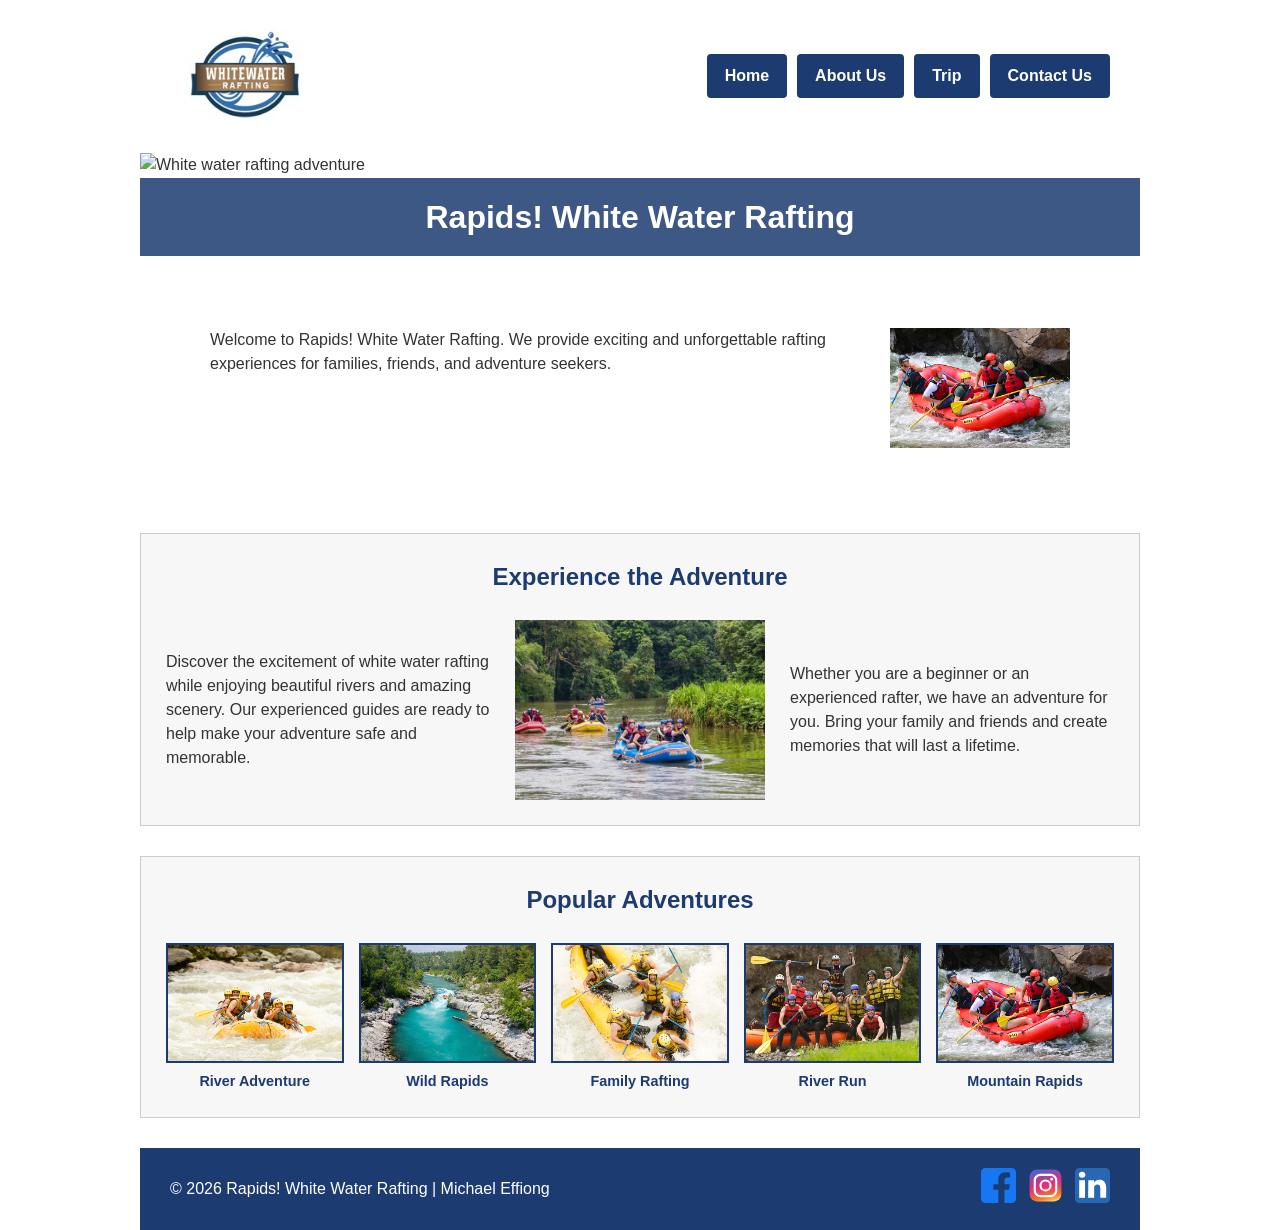
==== wwr/index.html @ 38bcc802 "rapids" ====
<!DOCTYPE html>
<html lang="en">

<head>
    <meta charset="UTF-8">

    <meta name="viewport" content="width=device-width, initial-scale=1.0">

    <meta name="description"
      content="Rapids! White Water Rafting offers exciting river rafting adventures for families, friends, and adventure seekers.">

    <meta name="author" content="Michael Effiong">

    <title>Rapids! | Home</title>

    <link rel="stylesheet" href="styles/rafting.css">
</head>

<body>

    <header>
        <img src="images/blue_logo.jpg" alt="Rapids! White Water Rafting logo">

        <nav>
            <a href="index.html">Home</a>
            <a href="about.html">About Us</a>
            <a href="Trip.html">Trip</a>
            <a href="contact.html">Contact Us</a>
        </nav>
    </header>

    <main>

        <div class="hero">

            <img src="images/rafting_hero.jpg" alt="White water rafting adventure">

            <h1>Rapids! White Water Rafting</h1>

            <article>

                <img src="images/rafting19_600.jpg" alt="People enjoying white water rafting">

                <p>
                    Welcome to Rapids! White Water Rafting. We provide
                    exciting and unforgettable rafting experiences for
                    families, friends, and adventure seekers.
                </p>

            </article>

        </div>

        <section>

            <h2>Experience the Adventure</h2>

            <div class="history-content">

                <p>
                    Discover the excitement of white water rafting while
                    enjoying beautiful rivers and amazing scenery.
                    Our experienced guides are ready to help make your
                    adventure safe and memorable.
                </p>

                <img src="images/rafting150_1024.jpg" alt="Rafting on a river">

                <p>
                    Whether you are a beginner or an experienced rafter,
                    we have an adventure for you. Bring your family and
                    friends and create memories that will last a lifetime.
                </p>

            </div>

        </section>

        <section>

            <h2>Popular Adventures</h2>

            <div class="adventures">

                <figure>
                    <img src="images/rafting4_600.jpg" alt="Rafting adventure">
                    <figcaption>River Adventure</figcaption>
                </figure>

                <figure>
                    <img src="images/rafting58_600.jpg" alt="White water rafting">
                    <figcaption>Wild Rapids</figcaption>
                </figure>

                <figure>
                    <img src="images/rafting56_600.jpg" alt="Group rafting">
                    <figcaption>Family Rafting</figcaption>
                </figure>

                <figure>
                    <img src="images/rafting59_600.jpg" alt="Exciting river Trip">
                    <figcaption>River Run</figcaption>
                </figure>

                <figure>
                    <img src="images/rafting19_600.jpg" alt="Adventure rafting">
                    <figcaption>Mountain Rapids</figcaption>
                </figure>

            </div>

        </section>

    </main>

    <footer>

        <p>
            © 2026 Rapids! White Water Rafting | Michael Effiong
        </p>

        <div class="socialmedia">

            <a href="https://facebook.com" target="_blank">
                <img src="images/facebook-square.svg" alt="Facebook">
            </a>

            <a href="https://instagram.com" target="_blank">
                <img src="images/instagram-square.svg" alt="Instagram">
            </a>

            <a href="https://linkedin.com" target="_blank">
                <img src="images/linkedin.png.svg" alt="LinkedIn">
            </a>

        </div>

    </footer>

</body>

</html>
---- wwr/styles/rafting.css ----
/* ==============================
   COLOR VARIABLES
   ============================== */

:root {
    --primary-color: #1c3b70;
    --secondary-color: #284f86;
    --accent-color: #333333;
    --white-color: #ffffff;

    --heading-font: "Trebuchet MS", Arial, sans-serif;
    --body-font: Arial, Helvetica, sans-serif;
}

/* ==============================
   GENERAL PAGE STYLING
   ============================== */

* {
    box-sizing: border-box;
}

body {
    margin: 0;
    font-family: var(--body-font);
    color: var(--accent-color);
    background-color: var(--white-color);
    line-height: 1.5;
}

h1,
h2 {
    font-family: var(--heading-font);
    color: var(--primary-color);
}

h1,
h2,
p {
    margin-top: 0;
}

/* ==============================
   HEADER
   ============================== */

header {
    max-width: 1000px;
    margin: 0 auto;
    padding: 15px 30px;

    display: grid;
    grid-template-columns: 180px 1fr;
    align-items: center;

    background-color: var(--white-color);
}

header > img {
    width: 150px;
    height: auto;
}

/* ==============================
   NAVIGATION
   ============================== */

nav {
    display: flex;
    justify-content: flex-end;
    align-items: center;
    gap: 10px;
}

nav a {
    display: block;
    padding: 10px 18px;

    color: var(--white-color);
    background-color: var(--primary-color);

    text-decoration: none;
    font-weight: bold;
    border-radius: 4px;
}

nav a:hover {
    background-color: var(--secondary-color);
}

/* ==============================
   MAIN CONTENT
   ============================== */

main {
    max-width: 1000px;
    margin: 0 auto;
}

/* ==============================
   HERO
   ============================== */

.hero {
    position: relative;
    margin-bottom: 30px;
}

.hero > img {
    display: block;
    width: 100%;
    height: 350px;
    object-fit: cover;
}

.hero h1 {
    position: absolute;

    top: 25px;
    left: 0;
    right: 0;

    margin: 0;
    padding: 15px;

    text-align: center;

    color: var(--white-color);
    background-color: rgba(28, 59, 112, 0.85);
}

.hero article {
    position: absolute;

    bottom: 25px;
    left: 5%;
    right: 5%;

    padding: 20px;

    background-color: rgba(255, 255, 255, 0.9);

    overflow: auto;
}

.hero article img {
    float: right;
    width: 180px;
    height: 120px;
    object-fit: cover;
    margin-left: 20px;
    margin-bottom: 10px;
}

/* ==============================
   SECTIONS
   ============================== */

section {
    margin: 30px 0;
    padding: 25px;

    border: 1px solid #cccccc;
    background-color: #f7f7f7;
}

section h2 {
    text-align: center;
    margin-bottom: 25px;

    color: var(--primary-color);
}

/* ==============================
   HISTORY
   ============================== */

.history-content {
    display: grid;
    grid-template-columns: 1fr 250px 1fr;
    align-items: center;
    gap: 25px;
}

.history-content p {
    margin: 0;
}

.history-content img {
    width: 100%;
    height: 180px;
    object-fit: cover;
}

/* ==============================
   ADVENTURES
   ============================== */

.adventures {
    display: flex;
    justify-content: space-between;
    align-items: flex-start;
    gap: 15px;
}

.adventures figure {
    width: 20%;
    margin: 0;
    text-align: center;
}

.adventures img {
    display: block;

    width: 100%;
    height: 120px;

    object-fit: cover;

    border: 2px solid var(--primary-color);
}

.adventures figcaption {
    padding-top: 8px;

    font-size: 0.9rem;
    font-weight: bold;

    color: var(--primary-color);
}

/* ==============================
   FOOTER
   ============================== */

footer {
    max-width: 1000px;
    margin: 30px auto 0;

    padding: 20px 30px;

    display: flex;
    justify-content: space-between;
    align-items: center;

    background-color: var(--primary-color);
    color: var(--white-color);
}

footer p {
    margin: 0;
}

.socialmedia {
    display: flex;
    gap: 12px;
    align-items: center;
}

.socialmedia a {
    display: block;
}

.socialmedia img {
    width: 35px;
    height: 35px;
    object-fit: contain;
}

/* ==============================
   RESPONSIVE DESIGN
   ============================== */

@media screen and (max-width: 700px) {

    header {
        grid-template-columns: 1fr;
        justify-items: center;
        gap: 15px;
    }

    nav {
        justify-content: center;
        flex-wrap: wrap;
    }

    .hero > img {
        height: 300px;
    }

    .hero article {
        position: static;
        margin-top: 0;
    }

    .history-content {
        grid-template-columns: 1fr;
    }

    .history-content img {
        width: 100%;
    }

    .adventures {
        flex-wrap: wrap;
        justify-content: center;
    }

    .adventures figure {
        width: 45%;
    }

    footer {
        flex-direction: column;
        gap: 15px;
        text-align: center;
    }
}
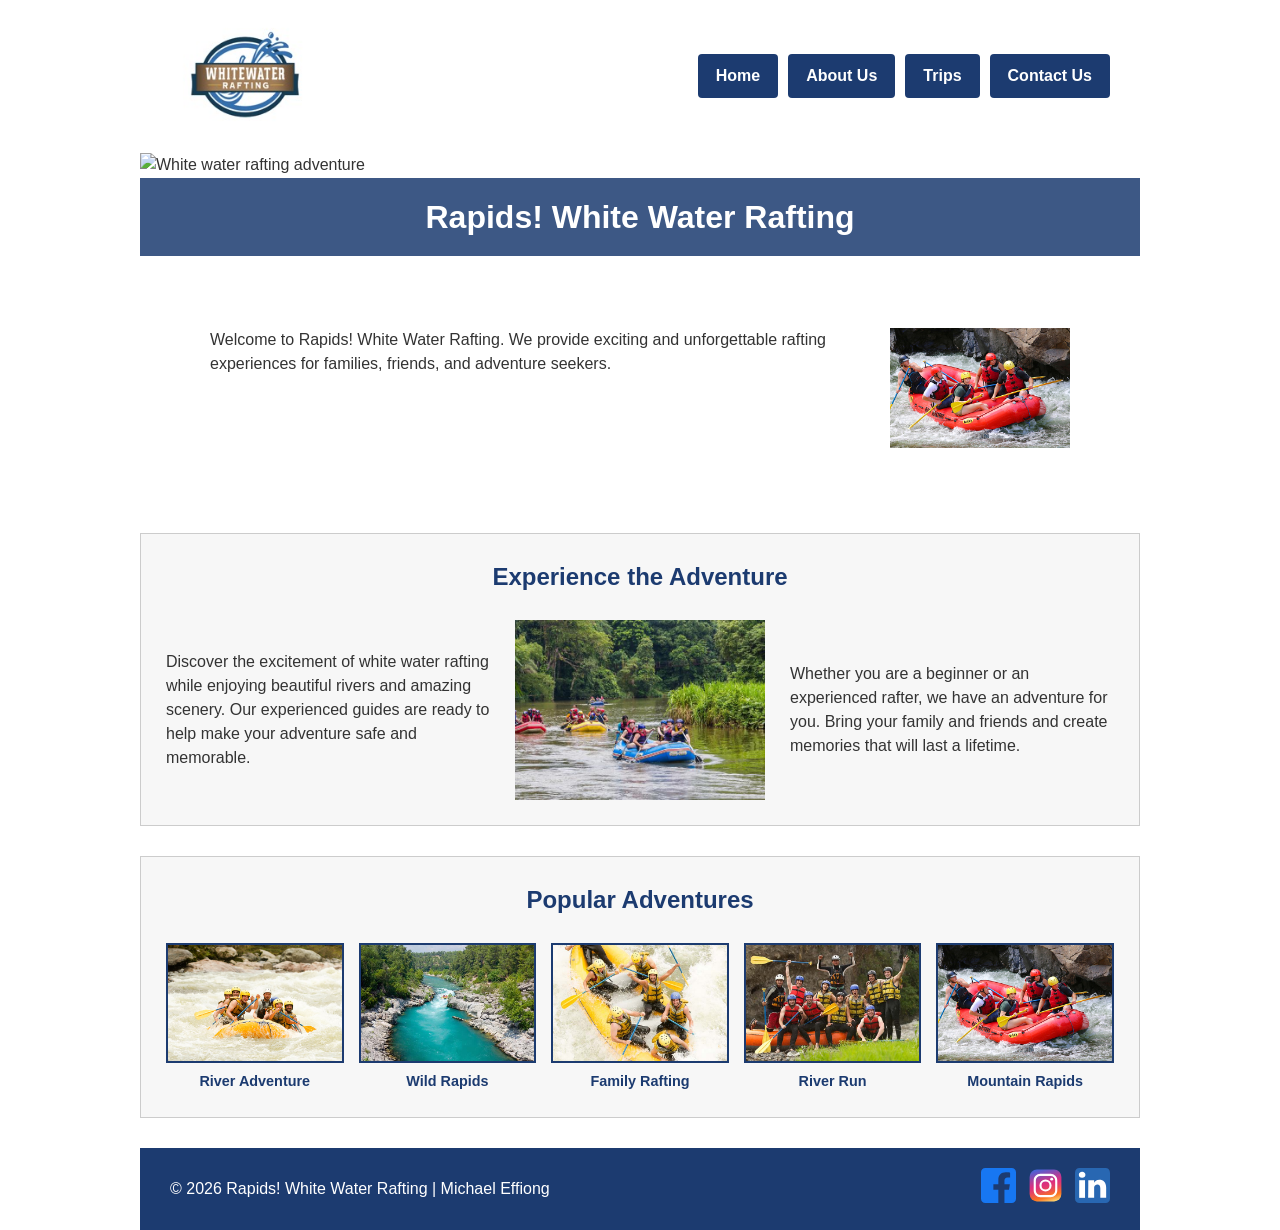
==== commit 2742e078: "correction" ====
--- a/wwr/index.html
+++ b/wwr/index.html
@@ -24,7 +24,7 @@
         <nav>
             <a href="index.html">Home</a>
             <a href="about.html">About Us</a>
-            <a href="Trip.html">Trip</a>
+            <a href="Trips.html">Trips</a>
             <a href="contact.html">Contact Us</a>
         </nav>
     </header>
@@ -98,7 +98,7 @@
                 </figure>
 
                 <figure>
-                    <img src="images/rafting59_600.jpg" alt="Exciting river Trip">
+                    <img src="images/rafting59_600.jpg" alt="Exciting river Trips">
                     <figcaption>River Run</figcaption>
                 </figure>
 
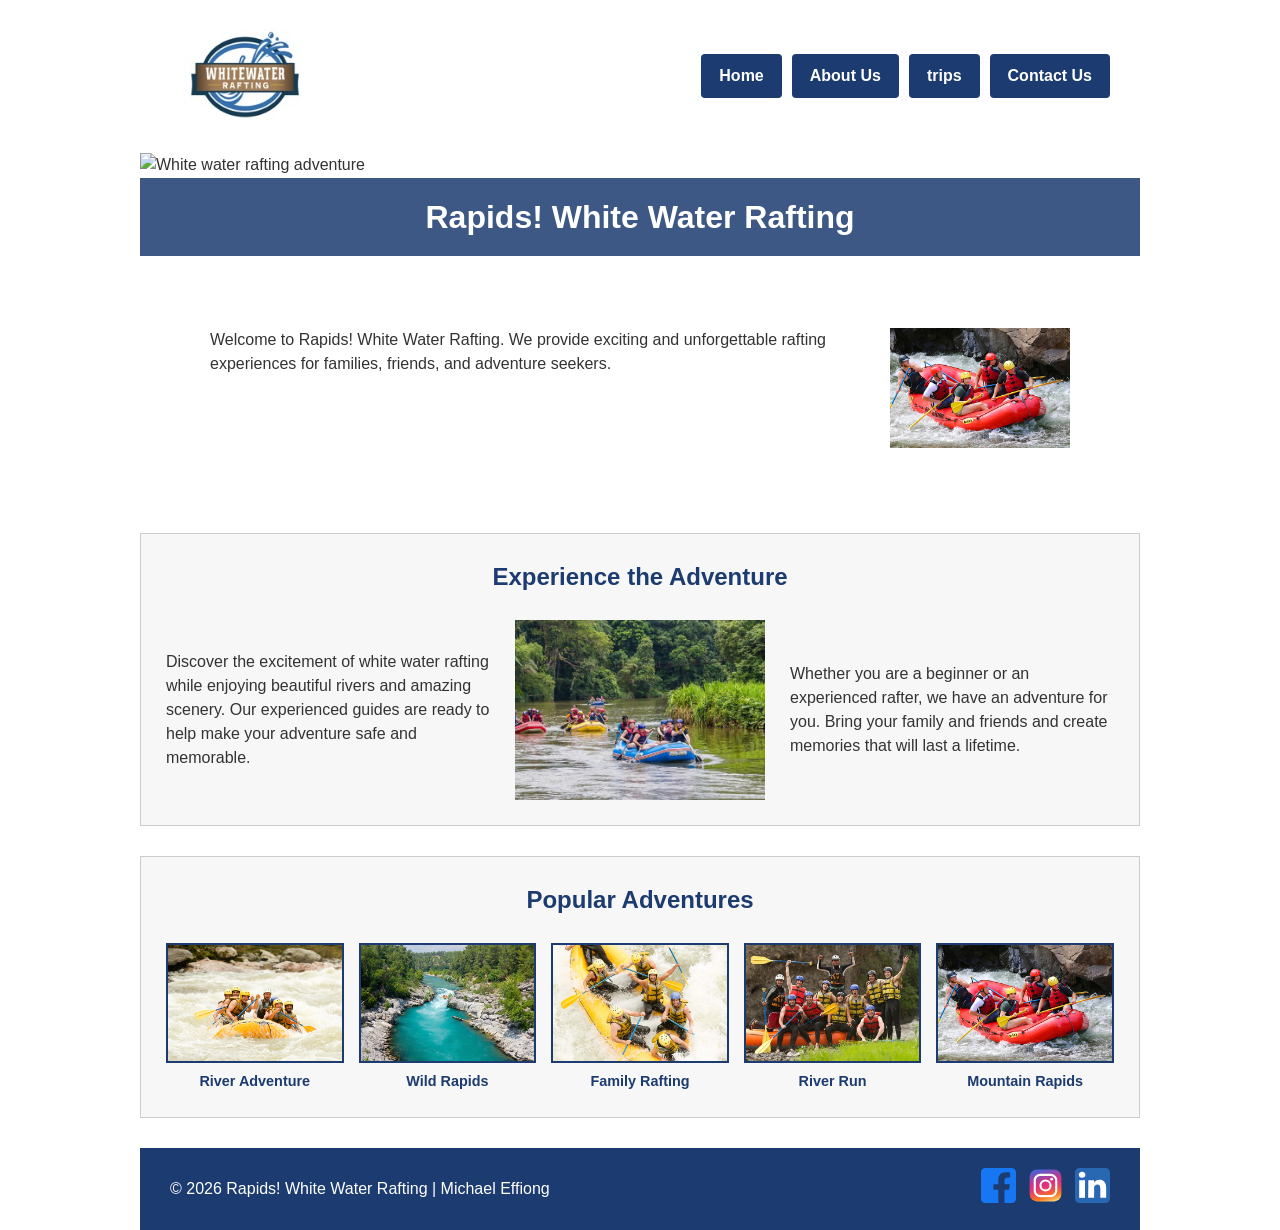
==== commit 313405f1: "correction" ====
--- a/wwr/index.html
+++ b/wwr/index.html
@@ -24,7 +24,7 @@
         <nav>
             <a href="index.html">Home</a>
             <a href="about.html">About Us</a>
-            <a href="Trips.html">Trips</a>
+            <a href="trips.html">trips</a>
             <a href="contact.html">Contact Us</a>
         </nav>
     </header>
@@ -98,7 +98,7 @@
                 </figure>
 
                 <figure>
-                    <img src="images/rafting59_600.jpg" alt="Exciting river Trips">
+                    <img src="images/rafting59_600.jpg" alt="Exciting river trips">
                     <figcaption>River Run</figcaption>
                 </figure>
 
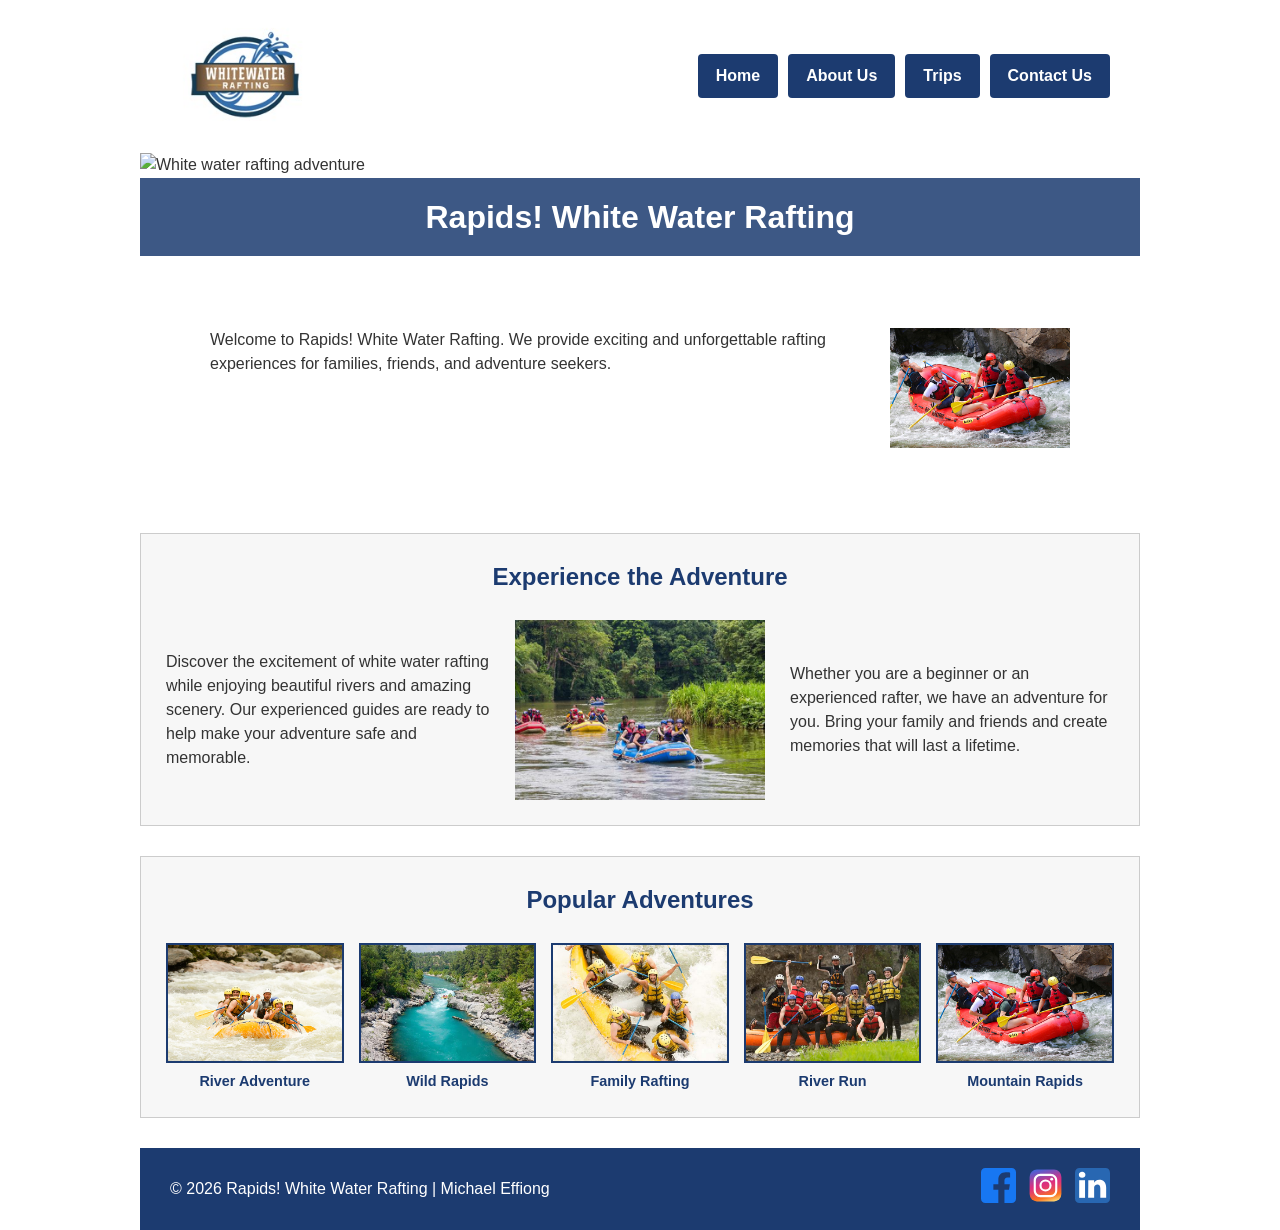
==== commit 2087689b: "correction" ====
--- a/wwr/index.html
+++ b/wwr/index.html
@@ -24,7 +24,7 @@
         <nav>
             <a href="index.html">Home</a>
             <a href="about.html">About Us</a>
-            <a href="trips.html">trips</a>
+            <a href="trips.html">Trips</a>
             <a href="contact.html">Contact Us</a>
         </nav>
     </header>
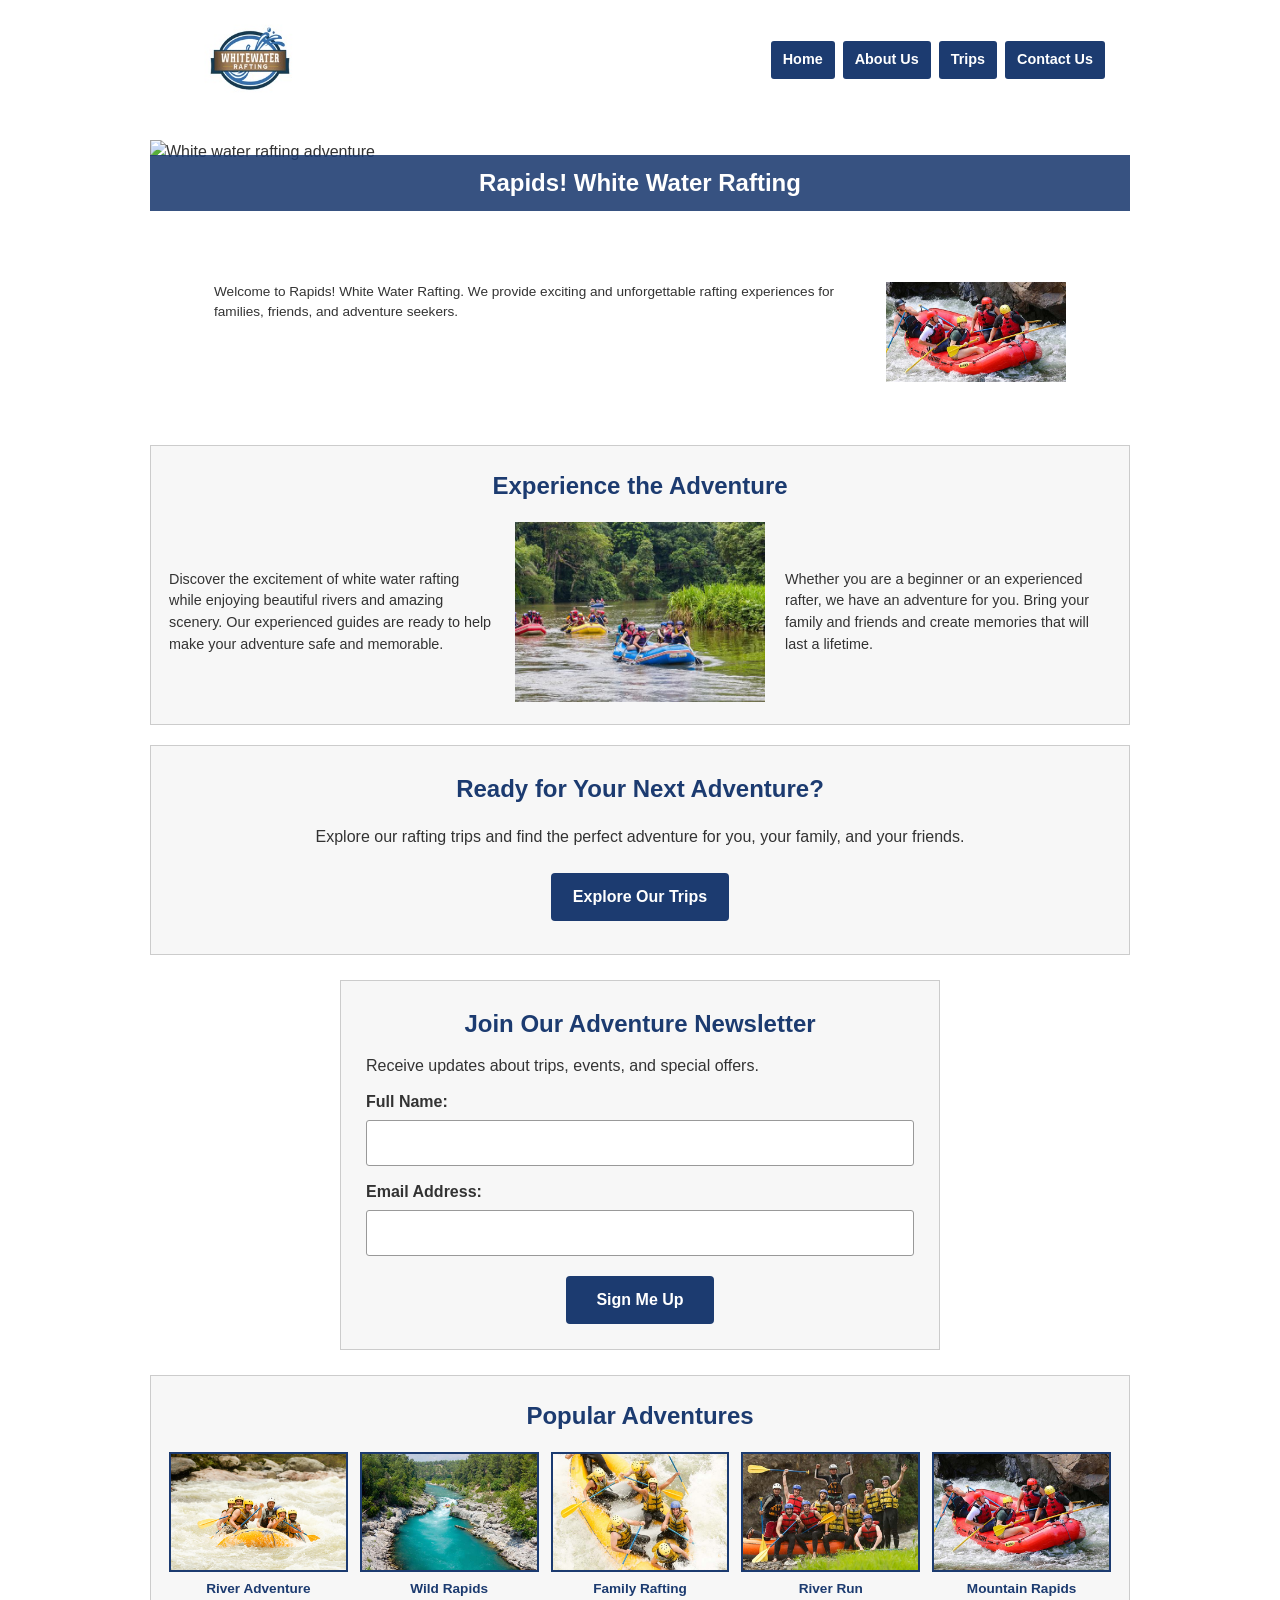
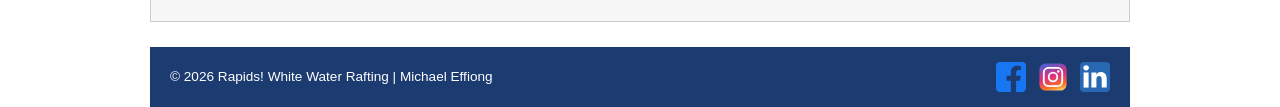
==== commit 65c0ce78: "correction" ====
--- a/wwr/index.html
+++ b/wwr/index.html
@@ -75,6 +75,29 @@
             </div>
 
         </section>
+        <section class="home-cta">
+            <h2>Ready for Your Next Adventure?</h2>
+            <p>
+                Explore our rafting trips and find the perfect adventure
+                for you, your family, and your friends.
+            </p>
+            <a class="cta-button" href="trips.html">Explore Our Trips</a>
+        </section>
+
+        <section class="newsletter">
+            <h2>Join Our Adventure Newsletter</h2>
+            <p>Receive updates about trips, events, and special offers.</p>
+
+            <form action="#" method="get">
+                <label for="newsletter-name">Full Name:</label>
+                <input type="text" id="newsletter-name" name="name" required>
+
+                <label for="newsletter-email">Email Address:</label>
+                <input type="email" id="newsletter-email" name="email" required>
+
+                <button type="submit">Sign Me Up</button>
+            </form>
+        </section>
 
         <section>
 
--- a/wwr/styles/rafting.css
+++ b/wwr/styles/rafting.css
@@ -1,27 +1,31 @@
-/* ==============================
-   COLOR VARIABLES
-   ============================== */
+/* ==================================================
+   RAPIDS! WHITE WATER RAFTING
+   One shared stylesheet for all four pages
+   ================================================== */
+
+/* Reset and variables */
+* {
+    margin: 0;
+    padding: 0;
+    box-sizing: border-box;
+}
 
 :root {
     --primary-color: #1c3b70;
     --secondary-color: #284f86;
     --accent-color: #333333;
     --white-color: #ffffff;
-
+    --light-background: #f7f7f7;
+    --border-color: #cccccc;
     --heading-font: "Trebuchet MS", Arial, sans-serif;
     --body-font: Arial, Helvetica, sans-serif;
 }
 
-/* ==============================
-   GENERAL PAGE STYLING
-   ============================== */
-
-* {
-    box-sizing: border-box;
-}
-
+/* General layout */
 body {
-    margin: 0;
+    max-width: 1000px;
+    margin: 0 auto;
+    padding: 0 10px;
     font-family: var(--body-font);
     color: var(--accent-color);
     background-color: var(--white-color);
@@ -29,290 +33,664 @@
 }
 
 h1,
-h2 {
+h2,
+h3 {
     font-family: var(--heading-font);
     color: var(--primary-color);
 }
 
-h1,
-h2,
 p {
-    margin-top: 0;
-}
-
-/* ==============================
-   HEADER
-   ============================== */
-
+    margin-bottom: 12px;
+}
+
+img {
+    max-width: 100%;
+}
+
+/* Header and navigation */
 header {
-    max-width: 1000px;
-    margin: 0 auto;
-    padding: 15px 30px;
-
     display: grid;
-    grid-template-columns: 180px 1fr;
+    grid-template-columns: 150px minmax(0, 1fr);
     align-items: center;
-
+    gap: 20px;
+    padding: 15px 25px;
+    margin: 0 auto 20px;
     background-color: var(--white-color);
 }
 
 header > img {
-    width: 150px;
+    display: block;
+    width: 110px;
     height: auto;
-}
-
-/* ==============================
-   NAVIGATION
-   ============================== */
-
-nav {
+    justify-self: center;
+}
+
+header nav {
     display: flex;
     justify-content: flex-end;
     align-items: center;
-    gap: 10px;
-}
-
-nav a {
-    display: block;
-    padding: 10px 18px;
-
+    flex-wrap: wrap;
+    gap: 8px;
+}
+
+header nav a {
+    display: block;
+    padding: 8px 12px;
     color: var(--white-color);
     background-color: var(--primary-color);
-
     text-decoration: none;
-    font-weight: bold;
-    border-radius: 4px;
-}
-
-nav a:hover {
+    font-size: 0.9rem;
+    font-weight: bold;
+    border-radius: 3px;
+}
+
+header nav a:hover,
+header nav a:focus-visible {
     background-color: var(--secondary-color);
 }
 
-/* ==============================
-   MAIN CONTENT
-   ============================== */
-
+/* Main content */
 main {
-    max-width: 1000px;
-    margin: 0 auto;
-}
-
-/* ==============================
-   HERO
-   ============================== */
-
+    width: 100%;
+}
+
+/* Hero shared by About, Home, and Trips */
 .hero {
     position: relative;
-    margin-bottom: 30px;
+    margin-bottom: 25px;
 }
 
 .hero > img {
     display: block;
     width: 100%;
-    height: 350px;
+    height: 280px;
     object-fit: cover;
 }
 
 .hero h1 {
     position: absolute;
-
-    top: 25px;
+    top: 15px;
     left: 0;
     right: 0;
-
     margin: 0;
-    padding: 15px;
-
-    text-align: center;
-
-    color: var(--white-color);
-    background-color: rgba(28, 59, 112, 0.85);
+    padding: 10px 15px;
+    text-align: center;
+    color: var(--white-color);
+    background-color: rgba(28, 59, 112, 0.88);
+    font-size: 1.5rem;
 }
 
 .hero article {
     position: absolute;
-
-    bottom: 25px;
     left: 5%;
     right: 5%;
-
-    padding: 20px;
-
-    background-color: rgba(255, 255, 255, 0.9);
-
+    bottom: 15px;
+    padding: 15px;
+    background-color: rgba(255, 255, 255, 0.92);
     overflow: auto;
 }
 
 .hero article img {
     float: right;
-    width: 180px;
+    width: 25%;
+    max-width: 180px;
+    height: 100px;
+    object-fit: cover;
+    margin: 0 0 8px 15px;
+}
+
+.hero article p {
+    margin: 0;
+    font-size: 0.85rem;
+}
+
+/* Shared content sections */
+main > section {
+    margin: 20px 0;
+    padding: 22px 18px;
+    border: 1px solid var(--border-color);
+    background-color: var(--light-background);
+}
+
+main > section > h2 {
+    margin-bottom: 18px;
+    text-align: center;
+}
+
+/* About Us: history section
+   HTML order is paragraph, image, paragraph.
+   Grid places the image in the middle column. */
+.history-content {
+    display: grid;
+    grid-template-columns: minmax(0, 1fr) minmax(0, 250px) minmax(0, 1fr);
+    align-items: center;
+    gap: 20px;
+}
+
+.history-content p {
+    margin: 0;
+    font-size: 0.9rem;
+}
+
+.history-content img {
+    display: block;
+    width: 100%;
+    height: 180px;
+    object-fit: cover;
+}
+
+/* About Us and Home: adventure gallery */
+.adventures {
+    display: grid;
+    grid-template-columns: repeat(5, minmax(0, 1fr));
+    align-items: start;
+    gap: 12px;
+}
+
+.adventures figure {
+    min-width: 0;
+    margin: 0;
+    text-align: center;
+}
+
+.adventures img {
+    display: block;
+    width: 100%;
     height: 120px;
     object-fit: cover;
-    margin-left: 20px;
-    margin-bottom: 10px;
-}
-
-/* ==============================
-   SECTIONS
-   ============================== */
-
-section {
-    margin: 30px 0;
-    padding: 25px;
-
-    border: 1px solid #cccccc;
-    background-color: #f7f7f7;
-}
-
-section h2 {
-    text-align: center;
-    margin-bottom: 25px;
-
+    border: 2px solid var(--primary-color);
+}
+
+.adventures figcaption {
+    padding-top: 7px;
     color: var(--primary-color);
-}
-
-/* ==============================
-   HISTORY
-   ============================== */
-
-.history-content {
-    display: grid;
-    grid-template-columns: 1fr 250px 1fr;
-    align-items: center;
-    gap: 25px;
-}
-
-.history-content p {
-    margin: 0;
-}
-
-.history-content img {
-    width: 100%;
-    height: 180px;
-    object-fit: cover;
-}
-
-/* ==============================
-   ADVENTURES
-   ============================== */
-
-.adventures {
-    display: flex;
-    justify-content: space-between;
-    align-items: flex-start;
-    gap: 15px;
-}
-
-.adventures figure {
-    width: 20%;
-    margin: 0;
-    text-align: center;
-}
-
-.adventures img {
-    display: block;
-
-    width: 100%;
-    height: 120px;
-
-    object-fit: cover;
-
-    border: 2px solid var(--primary-color);
-}
-
-.adventures figcaption {
-    padding-top: 8px;
-
-    font-size: 0.9rem;
-    font-weight: bold;
-
-    color: var(--primary-color);
-}
-
-/* ==============================
-   FOOTER
-   ============================== */
-
+    font-size: 0.85rem;
+    font-weight: bold;
+}
+
+/* Footer */
 footer {
-    max-width: 1000px;
-    margin: 30px auto 0;
-
-    padding: 20px 30px;
-
     display: flex;
     justify-content: space-between;
     align-items: center;
-
+    gap: 20px;
+    margin: 25px auto 0;
+    padding: 15px 20px;
     background-color: var(--primary-color);
     color: var(--white-color);
 }
 
 footer p {
     margin: 0;
+    font-size: 0.85rem;
 }
 
 .socialmedia {
     display: flex;
+    align-items: center;
     gap: 12px;
+}
+
+.socialmedia a {
+    display: block;
+}
+
+.socialmedia img {
+    display: block;
+    width: 30px;
+    height: 30px;
+    object-fit: contain;
+}
+
+/* ==================================================
+   HOME PAGE
+   ================================================== */
+
+.home-hero {
+    position: relative;
+    margin-bottom: 25px;
+}
+
+.home-hero > img {
+    display: block;
+    width: 100%;
+    height: 350px;
+    object-fit: cover;
+}
+
+.home-hero h1 {
+    position: absolute;
+    top: 20px;
+    left: 0;
+    right: 0;
+    padding: 14px;
+    color: var(--white-color);
+    background-color: rgba(28, 59, 112, 0.88);
+    text-align: center;
+}
+
+.home-hero .hero-message {
+    position: absolute;
+    right: 5%;
+    bottom: 15px;
+    left: 5%;
+    padding: 15px;
+    color: var(--accent-color);
+    background-color: rgba(255, 255, 255, 0.92);
+    text-align: center;
+}
+
+.home-cta {
+    padding: 25px 20px;
+    text-align: center;
+}
+
+.home-cta p {
+    margin-bottom: 16px;
+}
+
+.cta-button {
+    display: inline-block;
+    margin: 8px 0;
+    padding: 12px 22px;
+    color: var(--white-color);
+    background-color: var(--primary-color);
+    text-decoration: none;
+    font-weight: bold;
+    border-radius: 4px;
+}
+
+.cta-button:hover,
+.cta-button:focus-visible {
+    background-color: var(--secondary-color);
+}
+
+.newsletter {
+    max-width: 600px;
+    margin: 25px auto;
+    padding: 25px;
+}
+
+.newsletter h2 {
+    text-align: center;
+    margin-bottom: 12px;
+}
+
+.newsletter label,
+.newsletter input {
+    display: block;
+    width: 100%;
+}
+
+.newsletter label {
+    margin-top: 12px;
+    font-weight: bold;
+}
+
+.newsletter input {
+    margin: 6px 0 14px;
+    padding: 10px;
+    border: 1px solid #999999;
+    border-radius: 3px;
+    font: inherit;
+}
+
+.newsletter button {
+    padding: 12px 20px;
+    border: 0;
+    border-radius: 4px;
+    color: var(--white-color);
+    background-color: var(--primary-color);
+    font: inherit;
+    font-weight: bold;
+    cursor: pointer;
+}
+
+.newsletter button:hover,
+.newsletter button:focus-visible {
+    background-color: var(--secondary-color);
+}
+
+/* ==================================================
+   TRIPS PAGE
+   ================================================== */
+
+.trip-intro,
+.trip-cards-section,
+.trip-table-section {
+    padding: 25px 20px;
+    text-align: center;
+}
+
+.trip-intro p {
+    max-width: 750px;
+    margin: 0 auto 12px;
+}
+
+.trip-cards {
+    display: grid;
+    grid-template-columns: repeat(3, minmax(0, 1fr));
+    align-items: stretch;
+    gap: 22px;
+    text-align: left;
+}
+
+.trip-card {
+    min-width: 0;
+    overflow: hidden;
+    border: 1px solid #b7c3d2;
+    border-radius: 6px;
+    background-color: var(--white-color);
+}
+
+.trip-card img {
+    display: block;
+    width: 100%;
+    height: 190px;
+    object-fit: cover;
+}
+
+.trip-card-content {
+    padding: 16px;
+}
+
+.trip-card-content h2,
+.trip-card-content h3 {
+    margin-bottom: 10px;
+    color: var(--primary-color);
+}
+
+.trip-card-content p {
+    margin-bottom: 10px;
+}
+
+.table-wrapper {
+    width: 100%;
+    overflow-x: auto;
+}
+
+.trip-table-section table {
+    width: 100%;
+    margin: 20px 0;
+    border-collapse: collapse;
+    background-color: var(--white-color);
+}
+
+.trip-table-section th,
+.trip-table-section td {
+    padding: 12px;
+    border: 1px solid #b7c3d2;
+    text-align: left;
+}
+
+.trip-table-section th {
+    color: var(--white-color);
+    background-color: var(--primary-color);
+}
+
+.trip-table-section tbody tr:nth-child(even) {
+    background-color: #edf1f6;
+}
+
+/* ==================================================
+   CONTACT US PAGE
+   ================================================== */
+
+.contact-intro {
+    text-align: center;
+}
+
+.contact-intro h1 {
+    margin-bottom: 15px;
+}
+
+.contact-intro p {
+    max-width: 750px;
+    margin: 0 auto;
+}
+
+.contact-information h2,
+.employee-section h2,
+.contact-form-section h2 {
+    margin-bottom: 20px;
+}
+
+.contact-details {
+    display: grid;
+    grid-template-columns: minmax(0, 1fr) minmax(0, 1.5fr);
+    gap: 30px;
+    align-items: start;
+}
+
+.company-info {
+    padding: 15px;
+}
+
+.company-info h3 {
+    margin-bottom: 15px;
+    color: var(--primary-color);
+}
+
+.company-info p {
+    margin-bottom: 15px;
+}
+
+.map iframe {
+    display: block;
+    width: 100%;
+    min-height: 300px;
+    border: 0;
+}
+
+.employee-profiles {
+    display: grid;
+    grid-template-columns: repeat(3, minmax(0, 1fr));
+    gap: 25px;
+}
+
+.employee-profiles figure {
+    min-width: 0;
+    margin: 0;
+    text-align: center;
+}
+
+.employee-profiles img {
+    display: block;
+    width: 100%;
+    height: 180px;
+    object-fit: cover;
+    border: 2px solid var(--primary-color);
+}
+
+.employee-profiles figcaption {
+    padding: 10px;
+    color: var(--primary-color);
+    font-weight: bold;
+}
+
+/* Contact form */
+form {
+    max-width: 700px;
+    margin: 0 auto;
+}
+
+.form-item {
+    margin-bottom: 20px;
+}
+
+.form-item label {
+    display: block;
+    margin-bottom: 7px;
+    color: var(--primary-color);
+    font-weight: bold;
+}
+
+.form-item input[type="text"],
+.form-item input[type="email"],
+.form-item textarea {
+    width: 100%;
+    padding: 10px;
+    border: 1px solid #999999;
+    border-radius: 4px;
+    font-family: var(--body-font);
+    font-size: 1rem;
+}
+
+.form-item textarea {
+    resize: vertical;
+}
+
+fieldset {
+    margin-bottom: 20px;
+    padding: 15px;
+    border: 1px solid var(--border-color);
+}
+
+fieldset legend {
+    padding: 0 8px;
+    color: var(--primary-color);
+    font-weight: bold;
+}
+
+fieldset label {
+    display: block;
+    margin: 8px 0;
+}
+
+.form-item.checkbox {
+    margin-top: 10px;
+}
+
+.form-item.checkbox label {
+    display: flex;
     align-items: center;
-}
-
-.socialmedia a {
-    display: block;
-}
-
-.socialmedia img {
-    width: 35px;
-    height: 35px;
-    object-fit: contain;
-}
-
-/* ==============================
+    gap: 8px;
+}
+
+.form-item.checkbox input {
+    width: auto;
+}
+
+button[type="submit"] {
+    display: block;
+    margin: 20px auto 0;
+    padding: 12px 30px;
+    border: 0;
+    border-radius: 4px;
+    color: var(--white-color);
+    background-color: var(--primary-color);
+    font-size: 1rem;
+    font-weight: bold;
+    cursor: pointer;
+}
+
+button[type="submit"]:hover,
+button[type="submit"]:focus-visible {
+    background-color: var(--secondary-color);
+}
+
+/* ==================================================
    RESPONSIVE DESIGN
-   ============================== */
-
-@media screen and (max-width: 700px) {
-
+   ================================================== */
+
+@media screen and (max-width: 800px) {
+    .trip-cards {
+        grid-template-columns: repeat(2, minmax(0, 1fr));
+    }
+
+    .history-content {
+        grid-template-columns: minmax(0, 1fr) minmax(0, 1fr);
+    }
+
+    .history-content img {
+        grid-column: 1 / -1;
+        grid-row: 2;
+        max-height: 240px;
+    }
+
+    .adventures {
+        grid-template-columns: repeat(3, minmax(0, 1fr));
+    }
+
+    .contact-details {
+        grid-template-columns: 1fr 1fr;
+    }
+}
+
+@media screen and (max-width: 600px) {
     header {
         grid-template-columns: 1fr;
         justify-items: center;
-        gap: 15px;
-    }
-
-    nav {
+        gap: 12px;
+        padding: 15px 10px;
+    }
+
+    header nav {
         justify-content: center;
-        flex-wrap: wrap;
+    }
+
+    header nav a {
+        padding: 8px 10px;
     }
 
     .hero > img {
-        height: 300px;
+        height: 260px;
+    }
+
+    .hero h1 {
+        top: 10px;
+        font-size: 1.2rem;
     }
 
     .hero article {
-        position: static;
-        margin-top: 0;
-    }
-
-    .history-content {
+        left: 3%;
+        right: 3%;
+        bottom: 10px;
+        padding: 10px;
+        max-height: 155px;
+        overflow: auto;
+    }
+
+    .hero article img {
+        width: 30%;
+        height: auto;
+        margin-left: 10px;
+    }
+
+    .history-content,
+    .trip-cards,
+    .contact-details,
+    .employee-profiles {
         grid-template-columns: 1fr;
     }
 
     .history-content img {
-        width: 100%;
+        grid-column: auto;
+        grid-row: auto;
     }
 
     .adventures {
-        flex-wrap: wrap;
-        justify-content: center;
-    }
-
-    .adventures figure {
-        width: 45%;
+        grid-template-columns: repeat(2, minmax(0, 1fr));
+    }
+
+    .adventures img {
+        height: 140px;
+    }
+
+    .trip-card img {
+        height: 220px;
     }
 
     footer {
         flex-direction: column;
+        text-align: center;
+    }
+
+    .contact-details {
         gap: 15px;
-        text-align: center;
+    }
+
+    .newsletter {
+        padding: 18px;
     }
 }
